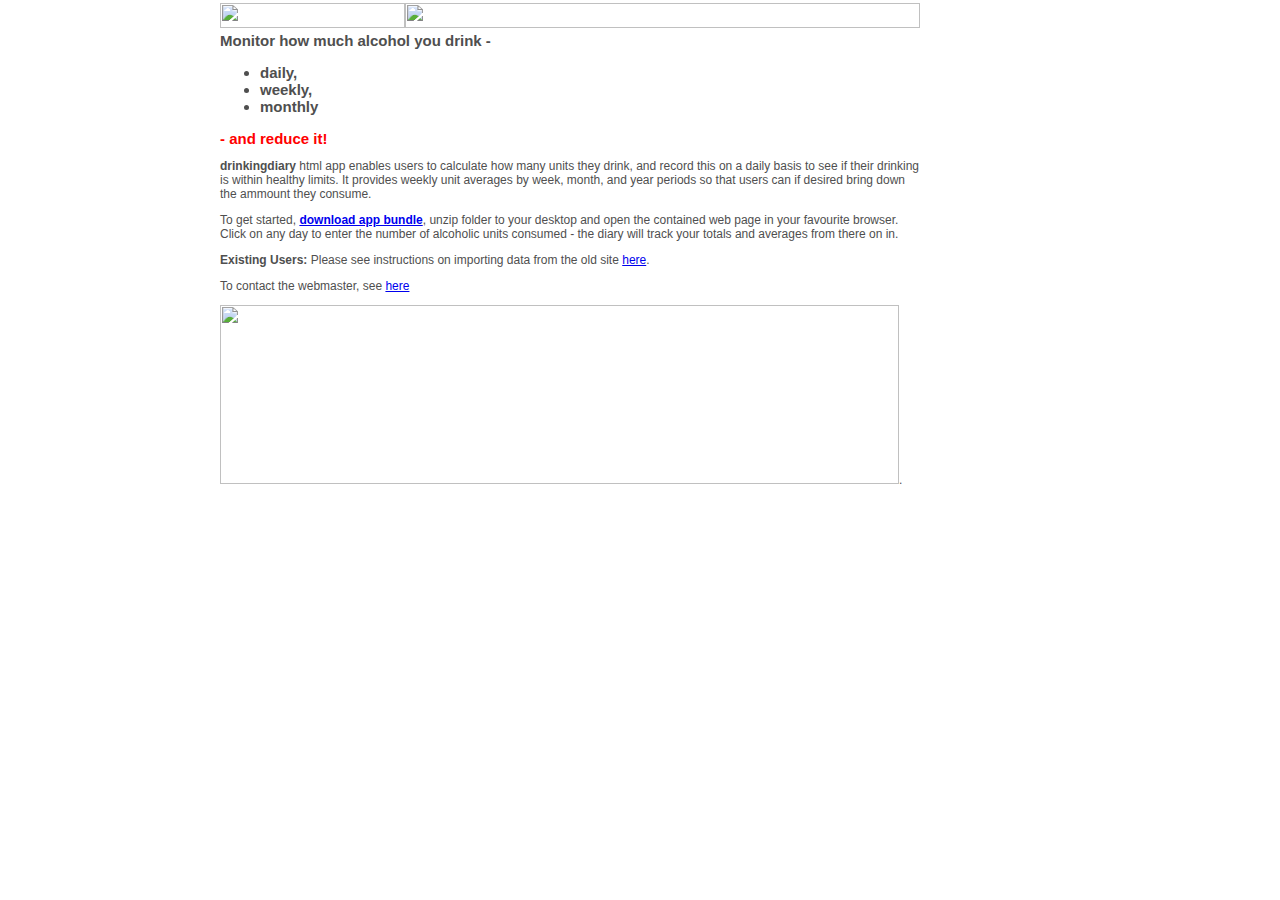
==== index.html @ a955751a "Add web pages" ====
<html>
<head><title>Drinking Diary - monitor how much you drink, and reduce it</title>
<link rel=stylesheet href=./fonts.css>
<script type="text/javascript">

function changeColor(id,color) {
		var i;
		for (i=1;i<=5;i++) {
			document.getElementById(id+i).style.backgroundColor = color;
		}
	}	

function changeSubColor(id,color) {
		var i;
		for (i=1;i<=6;i++) {
			document.getElementById(id+i).style.backgroundColor = color;
		}
	}	

function changeImages() {
	if (document.images && (preloadFlag == true)) {
		for (var i=0; i<changeImages.arguments.length; i+=2) 
		{
			document[changeImages.arguments[i]].src = changeImages.arguments[i+1];
		}
	}
}
</script>

</head>
<body>
<div align="left">
<table border=0><tr>
<td rowspan=2><img src='/images/spacer.gif' width=20 height=10 rowspan=2></td>
<td rowspan=2 valign=top>

            <table width="165" border="0" cellpadding="0" cellspacing="0" summary="">
				<tr><td colspan=4><img src='/images/spacer.gif' width=10 height=30></td></tr>
                <tr>
<td ><img src="/images/spacer.gif" width="9" height="1" alt="" border="0" /></td>
<td ><img src="/images/spacer.gif" width="9" height="1" alt="" border="0" /></td>
<td ><img src="/images/spacer.gif" width="138" height="1" alt="" border="0" /></td>
<td ><img src="/images/spacer.gif" width="9" height="1" alt="" border="0" /></td>
                </tr>

            </table>
</td>
<td rowspan=2><img src=/images/spacer.gif width=20 height=10></td>
<td width=700 align=left><a href=/><img src=/images/logo.gif width=185 height=25 border=0></a><img src=/images/spacer.gif width=515 height=25></td>
<td rowspan=2><img src=/images/spacer.gif width=20 height=10></td></tr>
<tr>
<td width=700>

<h2><!-- <img src=/images/beer_glass_fp.jpg align=right>--> Monitor how much alcohol you drink - 
<ul>
<li>daily, <li>weekly, <li>monthly

</ul>
<font color=red> - and reduce it!</font></h2>

<p><b>drinkingdiary</b> html app enables users to calculate how many
units they drink, and record this on a daily basis to see if their drinking is
within healthy limits.  It provides weekly unit averages by week, month, and year periods
so that users can if desired bring down the ammount they consume.

<p>To get started, <b><a href=./drinkingdiary.zip>download app bundle</a></b>, unzip folder to your desktop and open the contained web page in your favourite browser.  Click on any day to enter the number of alcoholic units consumed - the diary will track your totals and averages from there on in.</p>
<p><b>Existing Users:</b> Please see instructions on importing data from the old site <a href="./regular_user_instructions.html">here</a>.
<p>To contact the webmaster, see <a href="./contact.html">here</a></p>
<p><img src=/images/screenshot_fp_2010.gif width=679 height=179 border=0>.  

</td>
</tr>
<tr><td colspan=5><img src=/images/spacer.gif width=20 height=15></td></tr>


</table>
</div>
</body></html>
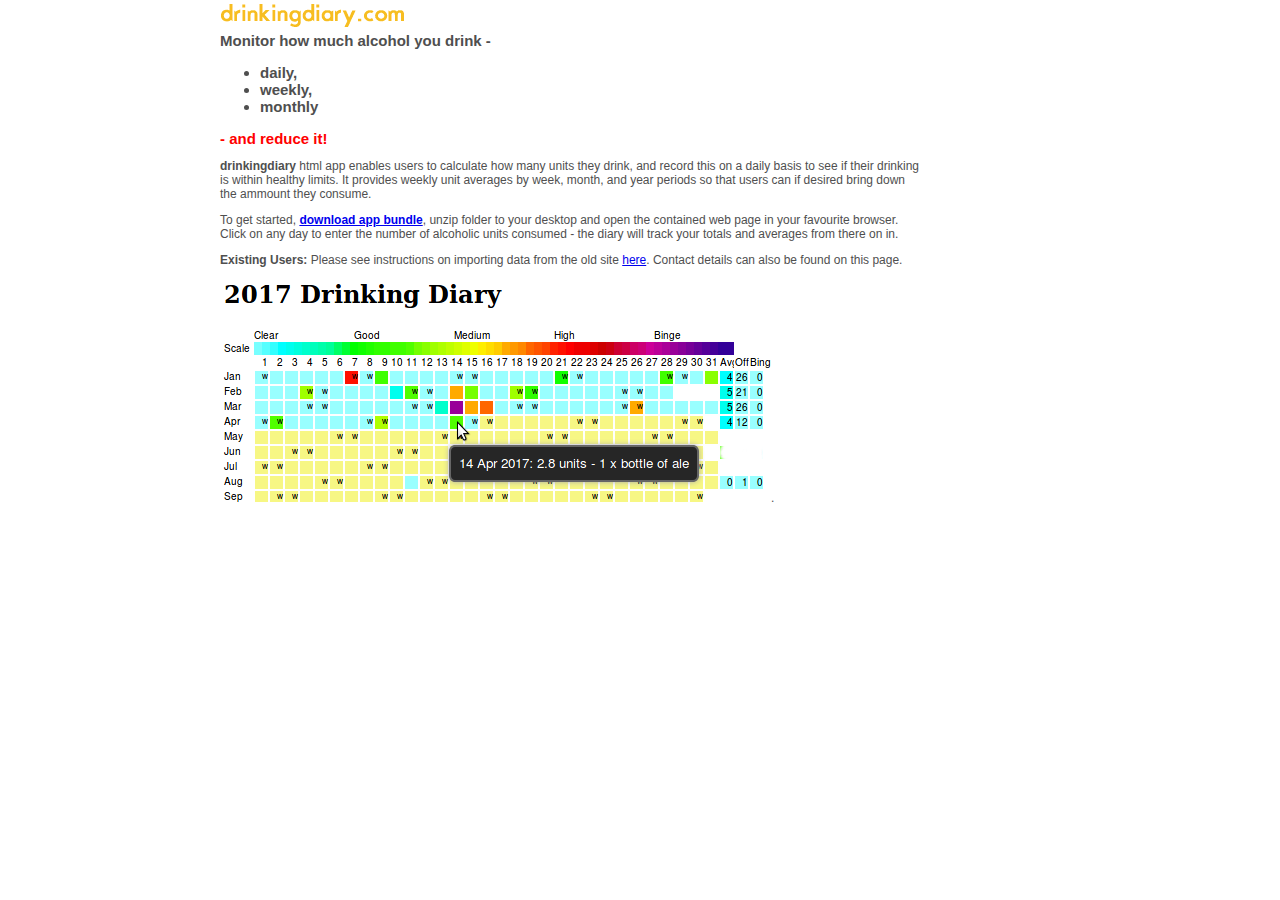
==== commit ee9b25b4: "Website modifications" ====
--- a/index.html
+++ b/index.html
@@ -64,9 +64,8 @@
 so that users can if desired bring down the ammount they consume.
 
 <p>To get started, <b><a href=./drinkingdiary.zip>download app bundle</a></b>, unzip folder to your desktop and open the contained web page in your favourite browser.  Click on any day to enter the number of alcoholic units consumed - the diary will track your totals and averages from there on in.</p>
-<p><b>Existing Users:</b> Please see instructions on importing data from the old site <a href="./regular_user_instructions.html">here</a>.
-<p>To contact the webmaster, see <a href="./contact.html">here</a></p>
-<p><img src=/images/screenshot_fp_2010.gif width=679 height=179 border=0>.  
+<p><b>Existing Users:</b> Please see instructions on importing data from the old site <a href="./regular_user_instructions.html">here</a>.  Contact details can also be found on this page.</p>
+<p><img src=/images/jsdd_screenshot.png border=0>.  
 
 </td>
 </tr>
